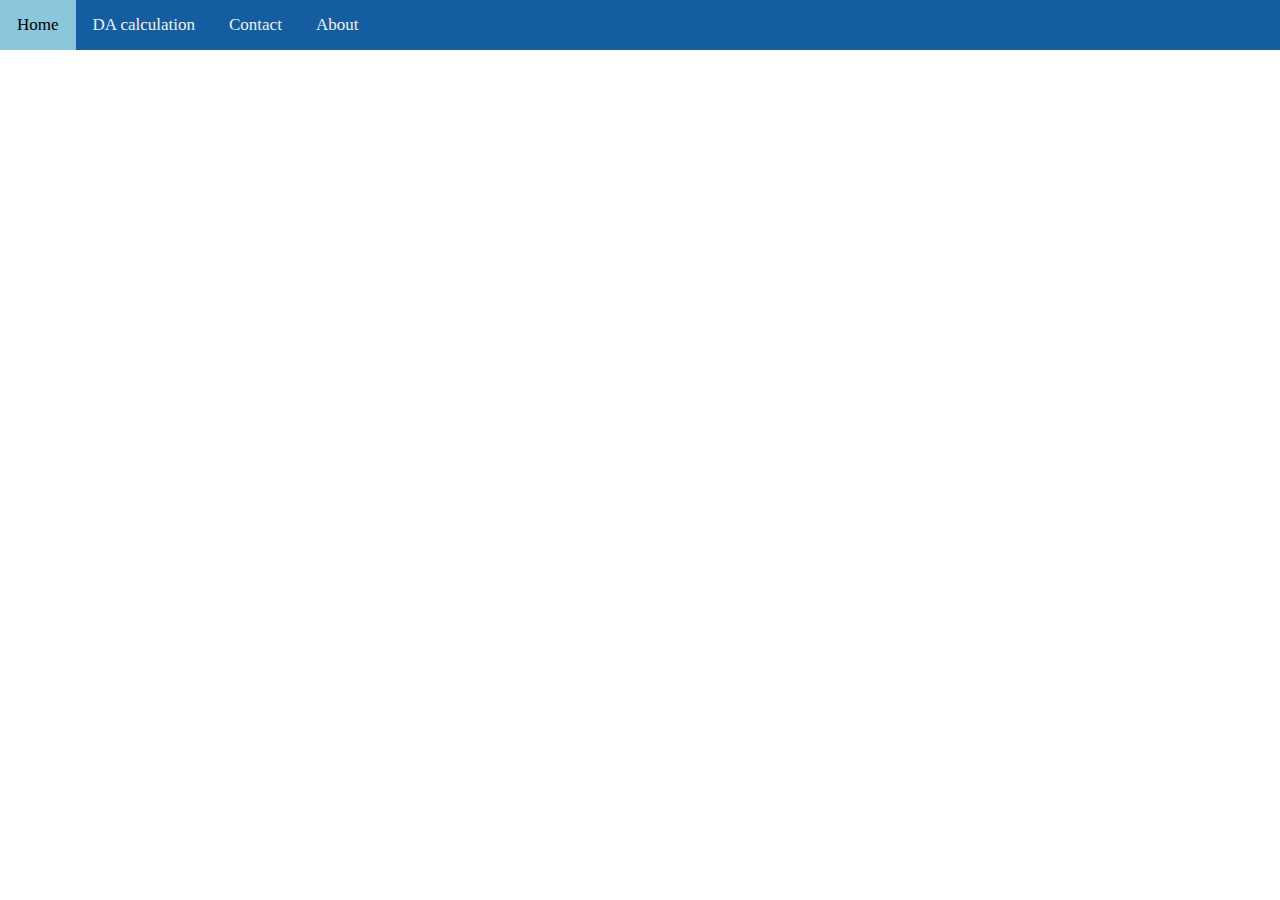
==== index.html @ 6d9160c1 "made navigation bar" ====
<!DOCTYPE html>
<html lang="en" dir="ltr">

<head>
  <meta charset="utf-8">
  <title>Bill Generator</title>
  <link rel="stylesheet" href="https://cdnjs.cloudflare.com/ajax/libs/font-awesome/4.7.0/css/font-awesome.min.css">
  <link rel="stylesheet" href="CSS/styles.css">
</head>

<body>
  <div class="topnav" id="myTopnav">
    <a href="index.html" class="active">Home</a>
    <a href="netda.html">DA calculation</a>
    <a href="#contact">Contact</a>
    <a href="#about">About</a>
    <a href="javascript:void(0);" class="icon" onclick="myFunction()">
      <i class="fa fa-bars"></i>
    </a>
  </div>
  <script>
    function myFunction() {
      var x = document.getElementById("myTopnav");
      if (x.className === "topnav") {
        x.className += " responsive";
      } else {
        x.className = "topnav";
      }
    }
  </script>
  <div class="MainContent">
    <div class="column">

    </div>
    <div class="column">

    </div>
    <div class="column">

    </div>
  </div>
  <div class="footer">

  </div>
</body>

</html>
---- CSS/styles.css ----
*{
  margin: 0;
}

/* Navigation bar */

.topnav {
  overflow: hidden;
  background-color: #145DA0;
}

.topnav a {
  float: left;
  display: block;
  color: #f2f2f2;
  text-align: center;
  padding: 15px 17px;
  text-decoration: none;
  font-size: 17px;
}

.topnav a:hover {
  background-color: #8AC7DB;
  color: black;
}

.topnav a.active {
  background-color: #0C2D48;
  color: white;
}
.topnav a.active:hover {
  background-color: #8AC7DB;
  color: black;
}

.topnav .icon {
  display: none;
}

@media screen and (max-width: 600px) {
  .topnav a:not(:first-child) {display: none;}
  .topnav a.icon {
    float: right;
    display: block;
  }
}

@media screen and (max-width: 600px) {
  .topnav.responsive {position: relative;}
  .topnav.responsive .icon {
    position: absolute;
    right: 0;
    top: 0;
  }
  .topnav.responsive a {
    float: none;
    display: block;
    text-align: left;
  }
}


/* netda.html ki css  */
.container {
  font-family:'san-serif';
  width:60%;
  margin:30px auto 0;
  display:block;
  background:#FFF;
  padding:10px 50px 50px;
}



h2 {
  font-weight:normal;
  text-align:center;
  margin-bottom:50px;
}
h2 small {
  font-weight:normal;
  color:#888;
  display:block;
}

/* form starting stylings ------------------------------- */
.group {
  position:relative;
  margin-bottom:45px;
  left:25%;
}
input 				{
  font-size:18px;
  padding:10px 10px 10px 5px;
  display:block;
  width:50%;
  border:none;
  border-bottom:1px solid #757575;
}
input:focus { outline:none; }

/* LABEL ======================================= */
label 				 {
  color:#999;
  font-size:18px;
  font-weight:normal;
  position:absolute;
  pointer-events:none;
  left:5px;
  top:10px;
  transition:0.2s ease all;
  -moz-transition:0.2s ease all;
  -webkit-transition:0.2s ease all;
}

/* active state */
input:focus ~ label, input:valid ~ label 		{
  top:-20px;
  font-size:14px;
  color:#0096FF;
}

/* BOTTOM BARS ================================= */
.bar 	{ position:relative; display:block; width:300px; }
.bar:before, .bar:after 	{
  content:'';
  height:2px;
  width:0;
  bottom:1px;
  position:absolute;
  background:#0096FF;
  transition:0.2s ease all;
  -moz-transition:0.2s ease all;
  -webkit-transition:0.2s ease all;
}
.bar:before {
  left:50%;
}
.bar:after {
  right:50%;
}

/* active state */
input:focus ~ .bar:before, input:focus ~ .bar:after {
  width:50%;
}

/* HIGHLIGHTER ================================== */
.highlight {
  position:absolute;
  height:60%;
  width:100px;
  top:25%;
  left:0;
  pointer-events:none;
  opacity:0.5;
}

/* active state */
input:focus ~ .highlight {
  -webkit-animation:inputHighlighter 0.3s ease;
  -moz-animation:inputHighlighter 0.3s ease;
  animation:inputHighlighter 0.3s ease;
}

/* ANIMATIONS ================ */
@-webkit-keyframes inputHighlighter {
	from { background:#0096FF; }
  to 	{ width:0; background:transparent; }
}
@-moz-keyframes inputHighlighter {
	from { background:#0096FF; }
  to 	{ width:0; background:transparent; }
}
@keyframes inputHighlighter {
	from { background:#0096FF; }
  to 	{ width:0; background:transparent; }
}
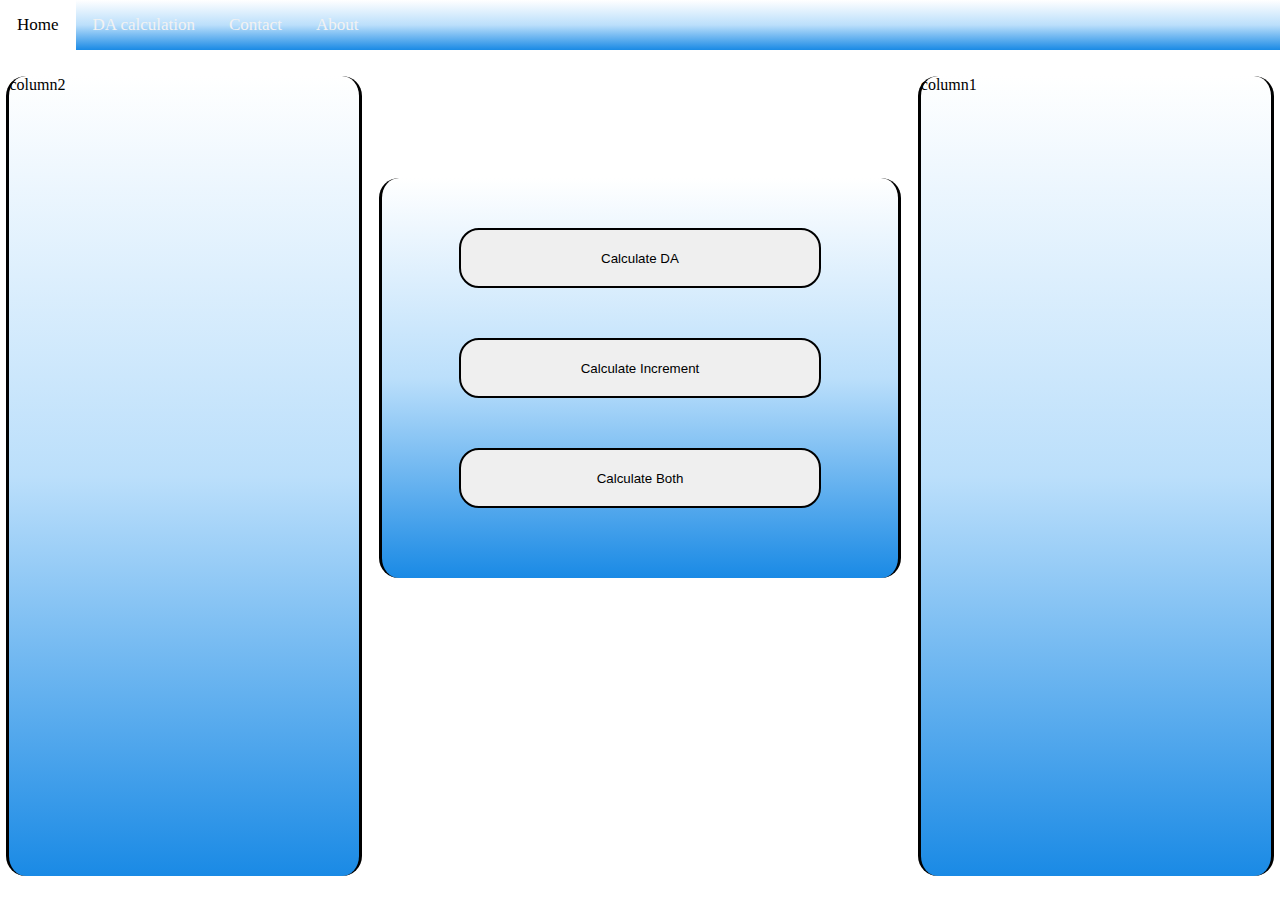
==== commit e5122d33: "modified front page and added two more pages" ====
--- a/index.html
+++ b/index.html
@@ -9,6 +9,7 @@
 </head>
 
 <body>
+  <!-- NAVIGATION BAR -->
   <div class="topnav" id="myTopnav">
     <a href="index.html" class="active">Home</a>
     <a href="netda.html">DA calculation</a>
@@ -17,6 +18,8 @@
     <a href="javascript:void(0);" class="icon" onclick="myFunction()">
       <i class="fa fa-bars"></i>
     </a>
+  </div>
+  <div class="center">
   </div>
   <script>
     function myFunction() {
@@ -28,20 +31,29 @@
       }
     }
   </script>
-  <div class="MainContent">
-    <div class="column">
 
-    </div>
-    <div class="column">
 
-    </div>
-    <div class="column">
+  <!-- MAIN CONTENT -->
+  <!-- <div class="MainContent"> -->
 
-    </div>
-  </div>
-  <div class="footer">
+  <!-- left column -->
+  <div id="div1">column1</div>
+
+  <!-- middle column -->
+  <div id="div2">column2
 
   </div>
+
+
+
+  <!-- right column -->
+  <div class="classdiv3" id="div3">
+    <button id="daBtn" type="button" name="button" onclick="document.location='netda.html'">Calculate DA</button>
+    <button id="increBtn" type="button" name="button" onclick="document.location='inccal.html'">Calculate Increment</button>
+    <button id="mixBtn" type="button" name="button" onclick="document.location='mixcal.html'">Calculate Both</button>
+  </div>
+
+  <!-- </div> -->
 </body>
 
 </html>
--- a/CSS/styles.css
+++ b/CSS/styles.css
@@ -2,11 +2,72 @@
   margin: 0;
 }
 
+/* middle column */
+/* .MainContent{
+  display: flex;
+  background-color: bisque;
+  align-content: center;
+  justify-content: center;
+} */
+
+#div1{
+  /* background-color: skyblue; */
+  background-image: linear-gradient(#FFF,#bbdffb,#1a8ae5);
+  width: 27.33%;
+  float: right;
+  height: 800px;
+  margin-top: 2%;
+  margin-right: 0.5%;
+  border-style: solid;
+  border-radius: 20px;
+  border-top: none;
+  border-bottom: none;
+  
+
+}
+#div2{
+  /* background-color: skyblue; */
+  background-image: linear-gradient(#FFF,#bbdffb,#1a8ae5);
+  width: 27.33%;
+  float: left;
+  margin-top: 2%;
+  height: 800px;
+  margin-left: 0.5%;
+  border-style: solid;
+  border-radius: 20px;
+  border-top: none;
+  border-bottom: none;
+}
+#div3{
+  /* background-color:skyblue; */
+  background-image: linear-gradient(#FFF,#bbdffb,#1a8ae5);
+  width: 40.33%;
+  margin-top: 10%;
+  margin-left: auto;
+  margin-right: auto;
+  border-style: solid;
+  border-radius: 20px;
+  border-top: none;
+  border-bottom: none;
+  height: 400px;
+}
+
+.classdiv3 button{
+  border-radius: 10px;
+  width:70%;
+  height: 60px;
+  display: inline-block;
+  margin-left: 15%;
+  margin-top: 50px;
+  margin-bottom: 50px%;
+  border-style: solid;
+  border-radius: 20px;
+}
 /* Navigation bar */
 
 .topnav {
   overflow: hidden;
-  background-color: #145DA0;
+  background-image: linear-gradient(#FFF,#bbdffb,#1a8ae5);
 }
 
 .topnav a {
@@ -20,7 +81,7 @@
 }
 
 .topnav a:hover {
-  background-color: #8AC7DB;
+  background-color:white;
   color: black;
 }
 
@@ -29,7 +90,7 @@
   color: white;
 }
 .topnav a.active:hover {
-  background-color: #8AC7DB;
+  background-color: white;
   color: black;
 }
 
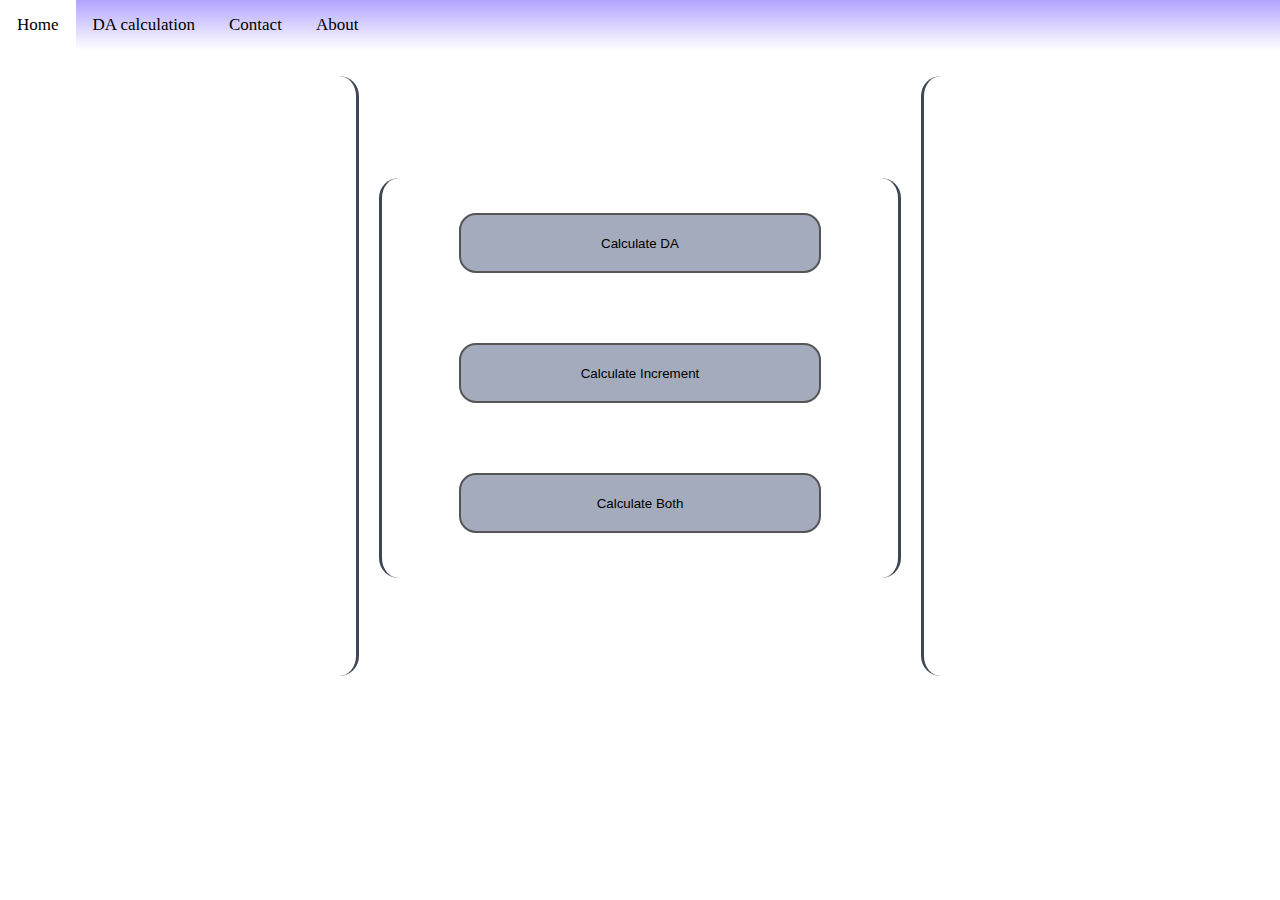
==== commit 09f2fe00: "changed web theme" ====
--- a/index.html
+++ b/index.html
@@ -33,27 +33,20 @@
   </script>
 
 
-  <!-- MAIN CONTENT -->
-  <!-- <div class="MainContent"> -->
-
+  <!-- right column -->
+  <div id="div1"></div>
   <!-- left column -->
-  <div id="div1">column1</div>
+  <div id="div2"></div>
 
   <!-- middle column -->
-  <div id="div2">column2
-
-  </div>
-
-
-
-  <!-- right column -->
   <div class="classdiv3" id="div3">
     <button id="daBtn" type="button" name="button" onclick="document.location='netda.html'">Calculate DA</button>
     <button id="increBtn" type="button" name="button" onclick="document.location='inccal.html'">Calculate Increment</button>
     <button id="mixBtn" type="button" name="button" onclick="document.location='mixcal.html'">Calculate Both</button>
   </div>
 
-  <!-- </div> -->
+
+
 </body>
 
 </html>
--- a/CSS/styles.css
+++ b/CSS/styles.css
@@ -1,79 +1,23 @@
 *{
   margin: 0;
 }
-
-/* middle column */
-/* .MainContent{
-  display: flex;
-  background-color: bisque;
-  align-content: center;
-  justify-content: center;
-} */
-
-#div1{
-  /* background-color: skyblue; */
-  background-image: linear-gradient(#FFF,#bbdffb,#1a8ae5);
-  width: 27.33%;
-  float: right;
-  height: 800px;
-  margin-top: 2%;
-  margin-right: 0.5%;
-  border-style: solid;
-  border-radius: 20px;
-  border-top: none;
-  border-bottom: none;
-  
-
-}
-#div2{
-  /* background-color: skyblue; */
-  background-image: linear-gradient(#FFF,#bbdffb,#1a8ae5);
-  width: 27.33%;
-  float: left;
-  margin-top: 2%;
-  height: 800px;
-  margin-left: 0.5%;
-  border-style: solid;
-  border-radius: 20px;
-  border-top: none;
-  border-bottom: none;
-}
-#div3{
-  /* background-color:skyblue; */
-  background-image: linear-gradient(#FFF,#bbdffb,#1a8ae5);
-  width: 40.33%;
-  margin-top: 10%;
-  margin-left: auto;
-  margin-right: auto;
-  border-style: solid;
-  border-radius: 20px;
-  border-top: none;
-  border-bottom: none;
-  height: 400px;
-}
-
-.classdiv3 button{
-  border-radius: 10px;
-  width:70%;
-  height: 60px;
-  display: inline-block;
-  margin-left: 15%;
-  margin-top: 50px;
-  margin-bottom: 50px%;
-  border-style: solid;
-  border-radius: 20px;
-}
+body{
+  background-image: url("Images/backgroundImage.jpg");
+  background-repeat: no-repeat;
+  background-size:cover;
+}
+
 /* Navigation bar */
 
 .topnav {
   overflow: hidden;
-  background-image: linear-gradient(#FFF,#bbdffb,#1a8ae5);
+  background-image: linear-gradient(#B2A4FF,#FFF);
 }
 
 .topnav a {
   float: left;
   display: block;
-  color: #f2f2f2;
+  color: black;
   text-align: center;
   padding: 15px 17px;
   text-decoration: none;
@@ -86,7 +30,7 @@
 }
 
 .topnav a.active {
-  background-color: #0C2D48;
+  background-color: #B2A4FF;
   color: white;
 }
 .topnav a.active:hover {
@@ -121,17 +65,118 @@
 }
 
 
+.MainContent{
+  background-color: transparent;
+}
+
+
+#div1{
+  /* background-color: skyblue; */
+  /* background-image: linear-gradient(#FFF,#bbdffb,#1a8ae5); */
+  width: 27.33%;
+  float: right;
+  height: 600px;
+  margin-top: 2%;
+  margin-right: 0.5%;
+  border-color: #3F4756;
+  border-style: solid;
+  border-radius: 20px;
+  border-top: none;
+  border-bottom: none;
+  border-right: none;
+
+}
+#div2{
+  /* background-color: skyblue; */
+  /* background-image: linear-gradient(#FFF,#bbdffb,#1a8ae5); */
+  width: 27.33%;
+  float: left;
+  margin-top: 2%;
+  height: 600px;
+  margin-left: 0.5%;
+  border-color: #3F4756;
+  border-style: solid;
+  border-radius: 20px;
+  border-top: none;
+  border-bottom: none;
+  border-left: none;
+}
+#div3{
+  /* background-color:skyblue; */
+  /* background-image: linear-gradient(#FFF,#bbdffb,#1a8ae5); */
+  width: 40.33%;
+  margin-top: 10%;
+  margin-left: auto;
+  margin-right: auto;
+  border-style: solid;
+  border-color: #3F4756;
+  border-radius: 20px;
+  border-top: none;
+  border-bottom: none;
+  height: 400px;
+}
+
+.classdiv3 button{
+  border-color:#555;
+  border-style: solid;
+  border-radius: 17px;
+  background-color: #A3ABBD;
+  position: relative;
+  width:70%;
+  height: 60px;
+  display: inline-block;
+  margin-left: 15%;
+  margin-top: 35px;
+  margin-bottom: 35px;
+}
+
+.classdiv3 button:hover{
+  background-color:#3F4756;
+  border-color:#888;
+
+}
+
+
 /* netda.html ki css  */
+
+
 .container {
+  background-color: transparent;
+  /* border-color: #3F4756;
+  border-width: 3px;
+  border-top-style: none;
+  border-bottom-style: none;
+  border-left-style: solid;
+  border-right-style: solid;
+  border-radius: 20px; */
   font-family:'san-serif';
-  width:60%;
+  width:50%;
   margin:30px auto 0;
   display:block;
-  background:#FFF;
+  /* background:#FFF; */
   padding:10px 50px 50px;
 }
 
-
+.container button{
+  border-radius: 10px;
+  border-color:#555;
+  background-color: #A3ABBD;
+  width:90px;
+  height:50px;
+  position: relative;
+}
+.container button:hover{
+  background-color:#3F4756;
+  border-color:#888;
+
+}
+
+#sumitbtn{
+  left:60%;
+}
+#resetbtn{
+  left:10%;
+}
 
 h2 {
   font-weight:normal;
@@ -148,21 +193,24 @@
 .group {
   position:relative;
   margin-bottom:45px;
-  left:25%;
+  left:20%;
 }
 input 				{
+  background-color: transparent;
   font-size:18px;
   padding:10px 10px 10px 5px;
   display:block;
-  width:50%;
+  width:60%;
   border:none;
-  border-bottom:1px solid #757575;
+  /* border-color: #3F4756; */
+
+  border-bottom:1px solid #3F4756;
 }
 input:focus { outline:none; }
 
 /* LABEL ======================================= */
 label 				 {
-  color:#999;
+  color:#3F4756;
   font-size:18px;
   font-weight:normal;
   position:absolute;
@@ -178,7 +226,7 @@
 input:focus ~ label, input:valid ~ label 		{
   top:-20px;
   font-size:14px;
-  color:#0096FF;
+  color:#6B0B3D;
 }
 
 /* BOTTOM BARS ================================= */
@@ -189,7 +237,7 @@
   width:0;
   bottom:1px;
   position:absolute;
-  background:#0096FF;
+  background:#6B0B3D;
   transition:0.2s ease all;
   -moz-transition:0.2s ease all;
   -webkit-transition:0.2s ease all;
@@ -226,14 +274,18 @@
 
 /* ANIMATIONS ================ */
 @-webkit-keyframes inputHighlighter {
-	from { background:#0096FF; }
+	from { background:#6B0B3D; }
   to 	{ width:0; background:transparent; }
 }
 @-moz-keyframes inputHighlighter {
-	from { background:#0096FF; }
+	from { background:#6B0B3D; }
   to 	{ width:0; background:transparent; }
 }
 @keyframes inputHighlighter {
-	from { background:#0096FF; }
+	from { background:#6B0B3D; }
   to 	{ width:0; background:transparent; }
 }
+
+
+
+/******************************************************/
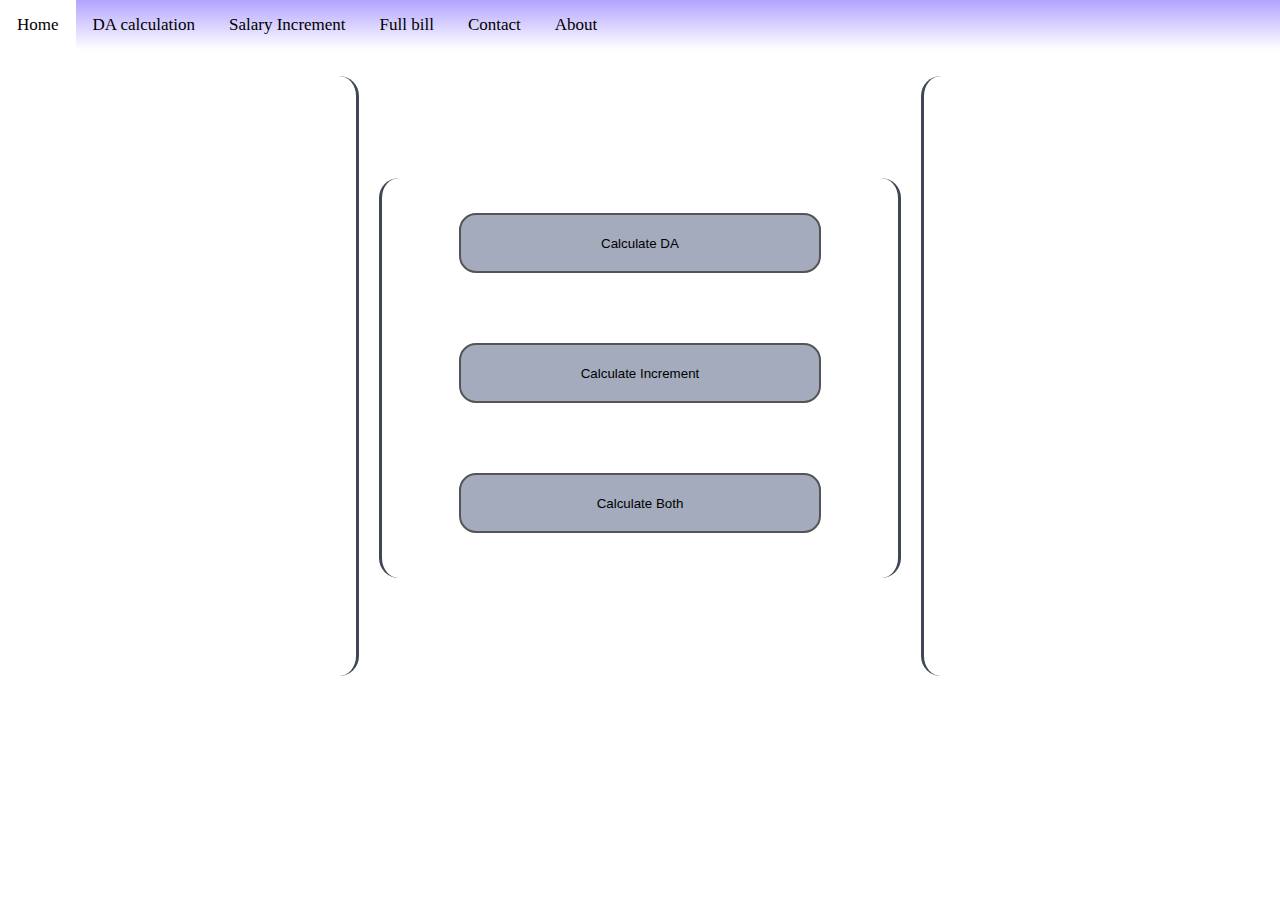
==== commit 221d91f0: "Merge branch 'main' of https://github.com/SahilLohan/HRMS-Bill-Generation-Website into main" ====
--- a/index.html
+++ b/index.html
@@ -13,6 +13,8 @@
   <div class="topnav" id="myTopnav">
     <a href="index.html" class="active">Home</a>
     <a href="netda.html">DA calculation</a>
+    <a href="inccal.html">Salary Increment</a>
+    <a href="mixcal.html">Full bill</a>
     <a href="#contact">Contact</a>
     <a href="#about">About</a>
     <a href="javascript:void(0);" class="icon" onclick="myFunction()">
@@ -46,7 +48,6 @@
   </div>
 
 
-
 </body>
 
 </html>
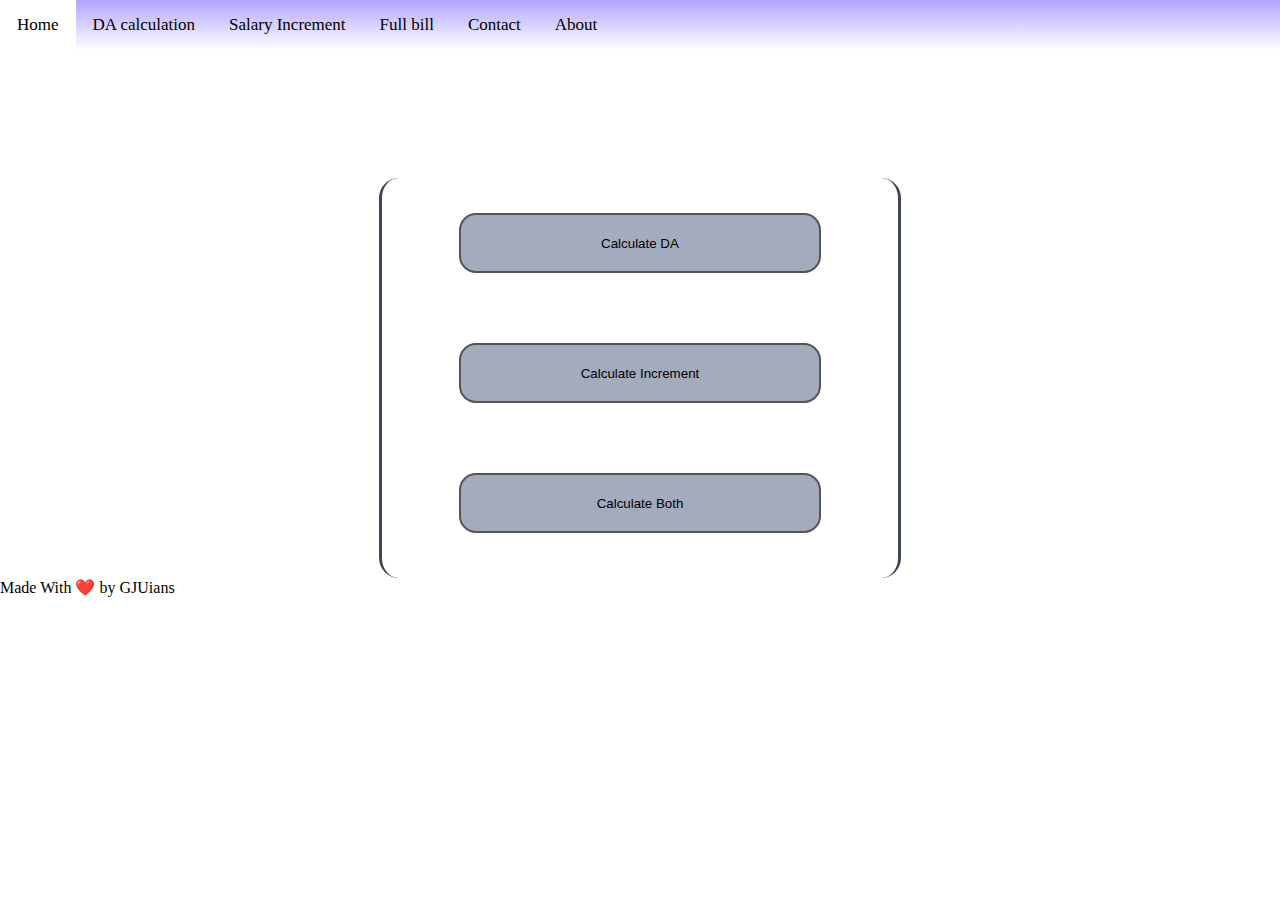
==== commit 7a8c1be9: "Merge branch 'main' of https://github.com/SahilLohan/HRMS-Bill-Generation-Website into main" ====
--- a/index.html
+++ b/index.html
@@ -2,8 +2,9 @@
 <html lang="en" dir="ltr">
 
 <head>
-  <meta charset="utf-8">
+  <meta charset="utf-8" name="viewport" content="width=device-width, initial-scale=1.0">
   <title>Bill Generator</title>
+  <link rel="icon" type="image/x-icon" href="CSS/Images/favi.png">
   <link rel="stylesheet" href="https://cdnjs.cloudflare.com/ajax/libs/font-awesome/4.7.0/css/font-awesome.min.css">
   <link rel="stylesheet" href="CSS/styles.css">
 </head>
@@ -15,13 +16,11 @@
     <a href="netda.html">DA calculation</a>
     <a href="inccal.html">Salary Increment</a>
     <a href="mixcal.html">Full bill</a>
-    <a href="#contact">Contact</a>
+    <a href="contact.html">Contact</a>
     <a href="#about">About</a>
     <a href="javascript:void(0);" class="icon" onclick="myFunction()">
       <i class="fa fa-bars"></i>
     </a>
-  </div>
-  <div class="center">
   </div>
   <script>
     function myFunction() {
@@ -35,10 +34,11 @@
   </script>
 
 
+<div class="MainContent">
   <!-- right column -->
-  <div id="div1"></div>
+  <!-- <div id="div1"></div> -->
   <!-- left column -->
-  <div id="div2"></div>
+  <!-- <div id="div2"></div> -->
 
   <!-- middle column -->
   <div class="classdiv3" id="div3">
@@ -46,8 +46,12 @@
     <button id="increBtn" type="button" name="button" onclick="document.location='inccal.html'">Calculate Increment</button>
     <button id="mixBtn" type="button" name="button" onclick="document.location='mixcal.html'">Calculate Both</button>
   </div>
+</div>
 
 
 </body>
 
+<footer>
+<p>Made With ❤️ by GJUians</p>
+<br>
 </html>
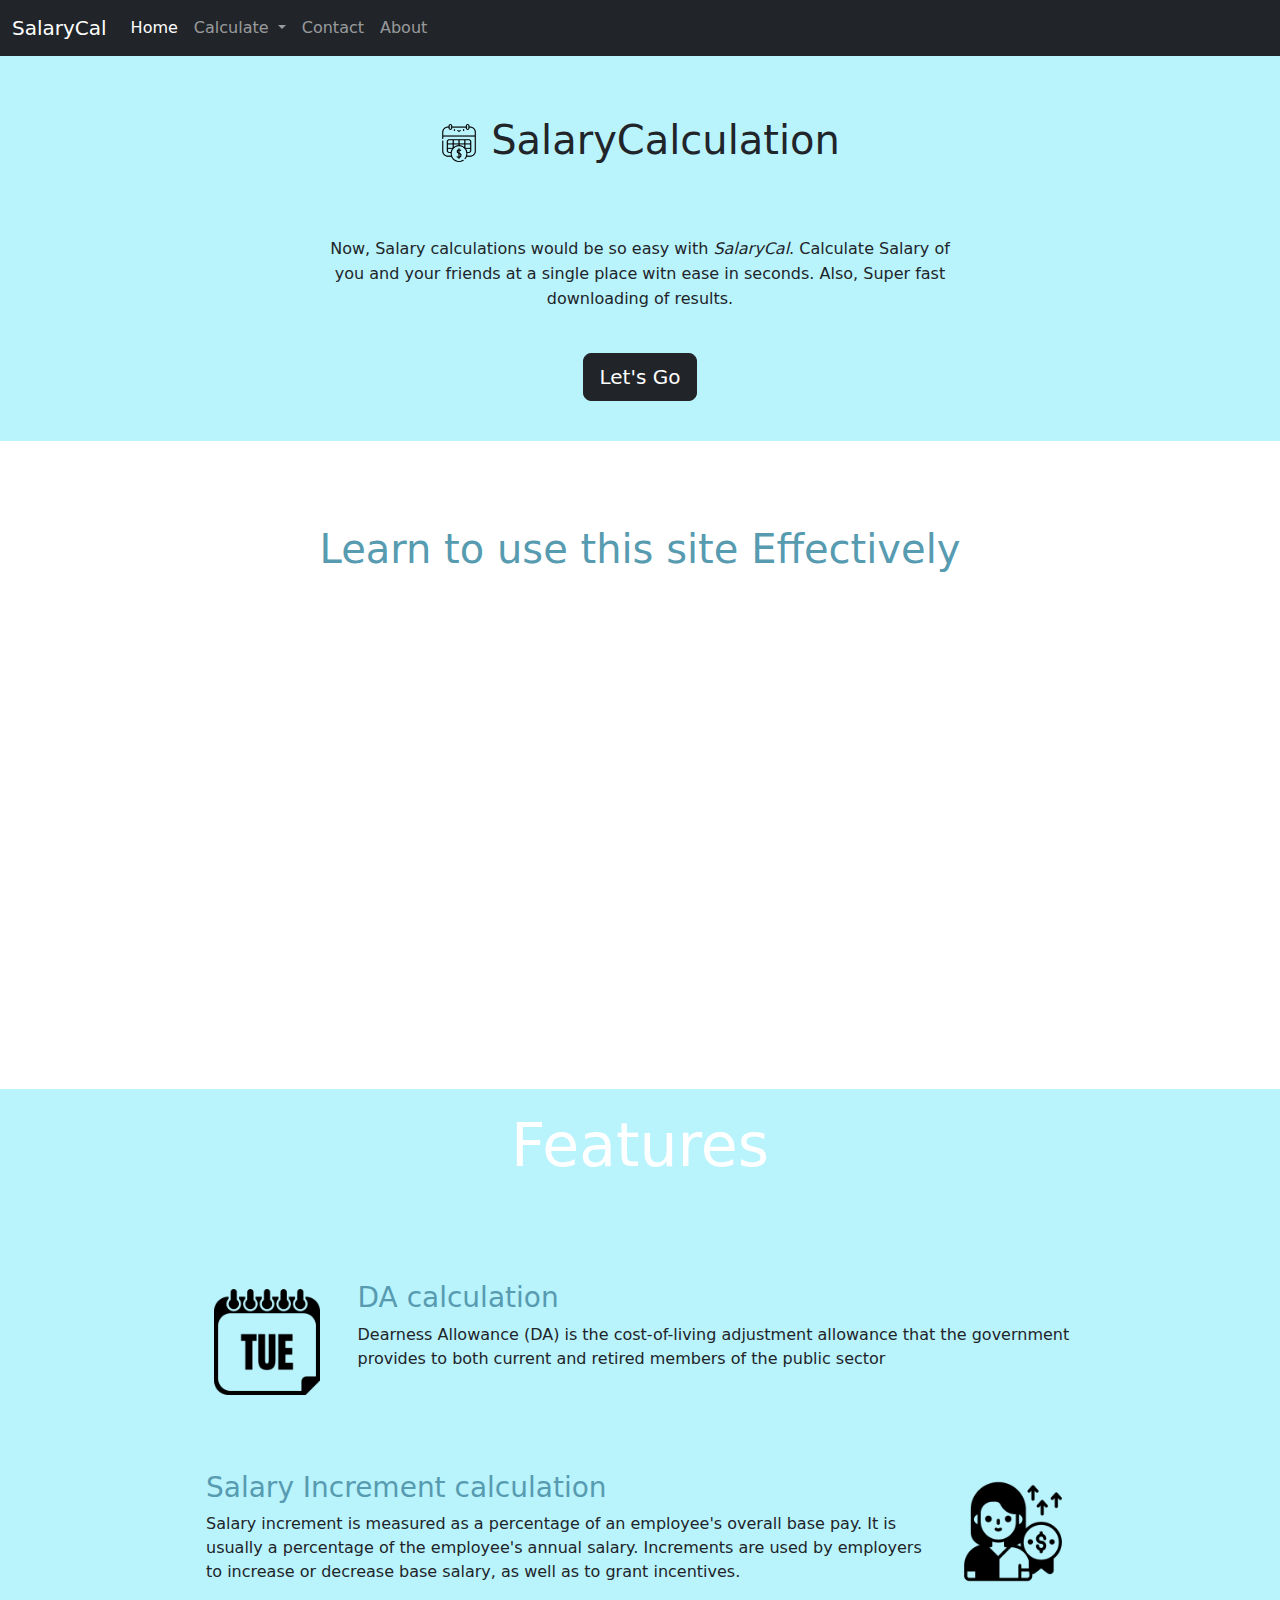
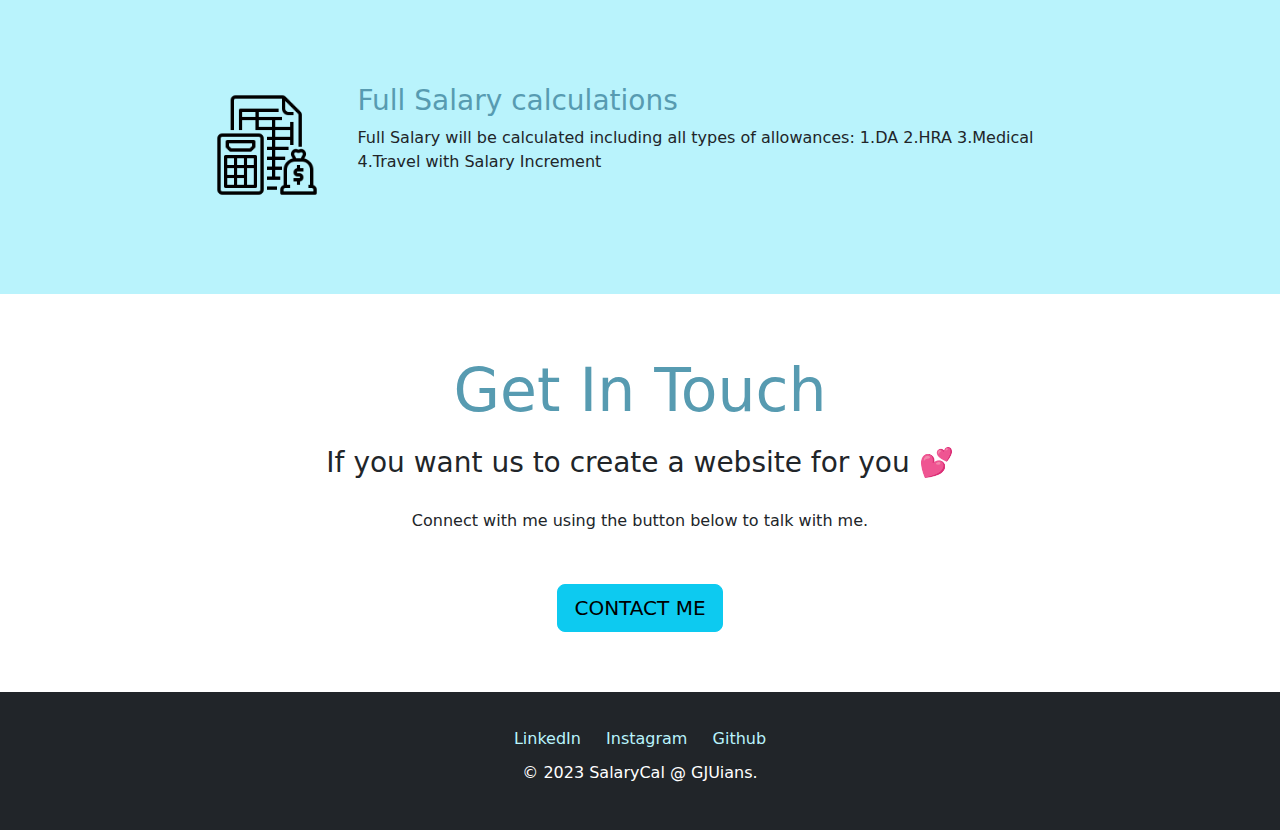
==== commit 2190fe3f: "Changed Full user interface of home page" ====
--- a/index.html
+++ b/index.html
@@ -4,54 +4,152 @@
 <head>
   <meta charset="utf-8" name="viewport" content="width=device-width, initial-scale=1.0">
   <title>Bill Generator</title>
-  <link rel="icon" type="image/x-icon" href="CSS/Images/favi.png">
-  <link rel="stylesheet" href="https://cdnjs.cloudflare.com/ajax/libs/font-awesome/4.7.0/css/font-awesome.min.css">
-  <link rel="stylesheet" href="CSS/styles.css">
+  <link rel="icon" type="image/x-icon" href="CSS/Images/WebIcon.png">
+  <link href="https://cdn.jsdelivr.net/npm/bootstrap@5.0.0/dist/css/bootstrap.min.css" rel="stylesheet">
+  <script src="https://cdn.jsdelivr.net/npm/bootstrap@5.0.1/dist/js/bootstrap.min.js" integrity="sha384-Atwg2Pkwv9vp0ygtn1JAojH0nYbwNJLPhwyoVbhoPwBhjQPR5VtM2+xf0Uwh9KtT" crossorigin="anonymous"></script>
+  <link rel="stylesheet" href="CSS/index.css">
 </head>
 
 <body>
+
   <!-- NAVIGATION BAR -->
-  <div class="topnav" id="myTopnav">
-    <a href="index.html" class="active">Home</a>
-    <a href="netda.html">DA calculation</a>
-    <a href="inccal.html">Salary Increment</a>
-    <a href="mixcal.html">Full bill</a>
-    <a href="contact.html">Contact</a>
-    <a href="#about">About</a>
-    <a href="javascript:void(0);" class="icon" onclick="myFunction()">
-      <i class="fa fa-bars"></i>
-    </a>
-  </div>
-  <script>
-    function myFunction() {
-      var x = document.getElementById("myTopnav");
-      if (x.className === "topnav") {
-        x.className += " responsive";
-      } else {
-        x.className = "topnav";
+  <!-- <div class="topnav" id="myTopnav">
+      <a href="index.html" class="active">Home</a>
+      <a href="netda.html">DA calculation</a>
+      <a href="inccal.html">Salary Increment</a>
+      <a href="mixcal.html">Full bill</a>
+      <a href="contact.html">Contact</a>
+      <a href="#about">About</a>
+      <a href="javascript:void(0);" class="icon" onclick="myFunction()">
+        <i class="fa fa-bars"></i>
+      </a>
+    </div>
+    <script>
+      function myFunction() {
+        var x = document.getElementById("myTopnav");
+        if (x.className === "topnav") {
+          x.className += " responsive";
+        } else {
+          x.className = "topnav";
+        }
       }
-    }
-  </script>
+    </script> -->
+
+  <nav class="navbar navbar-expand-lg navbar-dark bg-dark">
+    <div class="container-fluid">
+
+      <a class="navbar-brand" href="#">SalaryCal</a>
+
+      <button class="navbar-toggler" type="button" data-bs-toggle="collapse" data-bs-target="#navbarSupportedContent" aria-controls="navbarSupportedContent" aria-expanded="false" aria-label="Toggle navigation">
+        <span class="navbar-toggler-icon"></span>
+      </button>
 
 
-<div class="MainContent">
-  <!-- right column -->
-  <!-- <div id="div1"></div> -->
-  <!-- left column -->
-  <!-- <div id="div2"></div> -->
+      <div class="collapse navbar-collapse" id="navbarSupportedContent">
+        <ul class="navbar-nav me-auto mb-2 mb-lg-0">
 
-  <!-- middle column -->
-  <div class="classdiv3" id="div3">
-    <button id="daBtn" type="button" name="button" onclick="document.location='netda.html'">Calculate DA</button>
-    <button id="increBtn" type="button" name="button" onclick="document.location='inccal.html'">Calculate Increment</button>
-    <button id="mixBtn" type="button" name="button" onclick="document.location='mixcal.html'">Calculate Both</button>
+          <li class="nav-item">
+            <a class="nav-link active" aria-current="page" href="#Home">Home</a>
+          </li>
+
+          <li class="nav-item dropdown">
+            <a class="nav-link dropdown-toggle" href="" id="navbarDropdown" role="button" data-bs-toggle="dropdown" aria-expanded="false">
+              Calculate
+            </a>
+            <ul class="dropdown-menu" aria-labelledby="navbarDropdown">
+              <li><a class="dropdown-item" href="#Calculate">Daily Allowance</a></li>
+              <li><a class="dropdown-item" href="#Calculate">Salary Increment</a></li>
+              <li>
+                <hr class="dropdown-divider">
+              </li>
+              <li><a class="dropdown-item" href="#Calculate">Full Salary</a></li>
+            </ul>
+          </li>
+
+          <li class="nav-item">
+            <a class="nav-link" href="#contact">Contact</a>
+          </li>
+          <li class="nav-item">
+            <a class="nav-link" href="#About">About</a>
+          </li>
+
+        </ul>
+      </div>
+    </div>
+  </nav>
+
+
+
+  <div class="top-container" id="Home">
+    <h1><span><img src="CSS/Images/WebIcon.png" alt="..."> </span> SalaryCalculation</h1>
+    <p>Now, Salary calculations would be so easy with <em>SalaryCal</em>.
+      Calculate Salary of you and your friends at a single place witn ease in seconds.
+      Also, Super fast downloading of results.
+    </p>
+    <button type="button" class="btn btn-dark btn-lg btn-block">Let's Go</button>
+  </div>
+
+<br>
+
+  <div class="video-container">
+    <h1>Learn to use this site Effectively</h1>
+    <iframe width="64%" height="70%" src="https://www.youtube.com/embed/vjMqnithfc8?autoplay=0&mute=1"></iframe>
+  </div>
+
+<br>
+
+  <div class="button-container" id="Calculate">
+    <h2>Features</h2>
+    <div class="button-row">
+      <img onclick="document.location='netda.html'" class="DAimg" src="CSS/Images/DA.png" alt="">
+      <h3 onclick="document.location='netda.html'">DA calculation</h3>
+      <p>Dearness Allowance (DA) is the cost-of-living adjustment allowance that the government provides to both current and retired members of the public sector</p>
+    </div>
+    <div class="button-row">
+      <img onclick="document.location='inccal.html'" class="INCimg"  src="CSS/Images/INC.png" alt="">
+      <h3 onclick="document.location='inccal.html'">Salary Increment calculation</h3>
+      <p>Salary increment is measured as a percentage of an employee's overall base pay. It is usually a percentage of the employee's annual salary. Increments are used by employers to increase or decrease base salary, as well as to grant incentives.</p>
+    </div>
+    <div class="button-row">
+      <img onclick="document.location='mixcal.html'" class="FULLimg"  src="CSS/Images/FULL.png" alt="">
+      <h3 onclick="document.location='mixcal.html'">Full Salary calculations</h3>
+      <p>Full Salary will be calculated including all types of allowances: 1.DA 2.HRA 3.Medical 4.Travel with Salary Increment</p>
+    </div>
+  </div>
+
+  <div class="contact-me" id="contact">
+    <h1>Get In Touch</h1>
+    <h3>If you want us to create a website for you 💕</h3>
+    <p>Connect with me using the button below to talk with me.</p>
+    <a class="btn btn-info btn-lg btn-block" href="mailto:sahillohan07@email.com">CONTACT ME</a>
   </div>
 </div>
 
 
+<div class="bottom-container bg-dark " id="About">
+  <a class="footer-link" href="https://www.linkedin.com/">LinkedIn</a>
+  <a class="footer-link" href="https://twitter.com/">Instagram</a>
+  <a class="footer-link" href="https://www.appbrewery.co/">Github</a>
+<br>
+  <p>© 2023 SalaryCal @ GJUians.</p>
+</div>
+
+
+
+
+  <!-- <div class="MainContent">
+  <div class="classdiv3" id="div3">
+    <button id="daBtn" type="button" name="button" >Calculate DA</button>
+    <button id="increBtn" type="button" name="button" onclick="document.location='inccal.html'">Calculate Increment</button>
+    <button id="mixBtn" type="button" name="button" onclick="document.location='mixcal.html'">Calculate Both</button>
+  </div>
+</div> -->
+
+
+  <!-- Bootstrap scripts -->
+  <script src="https://code.jquery.com/jquery-3.3.1.slim.min.js" integrity="sha384-q8i/X+965DzO0rT7abK41JStQIAqVgRVzpbzo5smXKp4YfRvH+8abtTE1Pi6jizo" crossorigin="anonymous"></script>
+  <script src="https://cdn.jsdelivr.net/npm/popper.js@1.14.7/dist/umd/popper.min.js" integrity="sha384-UO2eT0CpHqdSJQ6hJty5KVphtPhzWj9WO1clHTMGa3JDZwrnQq4sF86dIHNDz0W1" crossorigin="anonymous"></script>
+  <script src="https://cdn.jsdelivr.net/npm/bootstrap@4.3.1/dist/js/bootstrap.min.js" integrity="sha384-JjSmVgyd0p3pXB1rRibZUAYoIIy6OrQ6VrjIEaFf/nJGzIxFDsf4x0xIM+B07jRM" crossorigin="anonymous"></script>
 </body>
 
-<footer>
-<p>Made With ❤️ by GJUians</p>
-<br>
 </html>
--- a/CSS/index.css
+++ b/CSS/index.css
@@ -0,0 +1,112 @@
+body{
+  text-align: center;
+}
+
+h1{
+  padding: 1.5em 0 1.5em 0;
+}
+.top-container{
+  background-color: #B9F3FC;
+}
+.top-container img{
+  width:3%;
+}
+
+.top-container p{
+  width:50%;
+  margin:12px auto 12px auto;
+  line-height: 25px;
+}
+.top-container button{
+  margin:30px auto 40px auto;
+}
+
+
+.video-container {
+  height: 600px;
+}
+.video-container h1{
+  color: #579BB1;
+}
+.button-container {
+  background-color: #B9F3FC;
+  padding:20px;
+}
+
+.button-container h2{
+  color: white;
+  font-size: 60px;
+}
+.button-container h3{
+  color: #579BB1;
+}
+
+.button-container h3:hover{
+  color: white;
+}
+
+.button-row img{
+  width: 14%;
+  border-radius: 18px;
+  padding:8px;
+}
+.button-row img:hover{
+  width: 16%;
+  background-color: white;
+}
+.button-row{
+  margin: 100px auto;
+  width:70%;
+  text-align: left;
+}
+.DAimg{
+  float:left;
+  margin-right: 30px;
+}
+
+.INCimg{
+  float:right;
+  margin-left: 30px;
+}
+
+.FULLimg{
+  float:left;
+  margin-right: 30px;
+}
+
+.contact-me{
+  margin: 60px auto;
+}
+
+.contact-me h1{
+  color: #579BB1;
+  font-size: 60px;
+  padding: 0;
+  margin:0;
+}
+
+.contact-me h3{
+  margin:20px;
+}
+
+.contact-me p{
+  height:25px;
+  margin:30px auto 50px;
+}
+.bottom-container{
+  padding: 35px;
+}
+.bottom-container p{
+  color: white;
+  margin: 10px auto;
+}
+
+.bottom-container a{
+  color: #B9F3FC;
+  text-decoration: none;
+  margin: 10px;
+}
+
+.bottom-container a:hover{
+  color: white;
+}
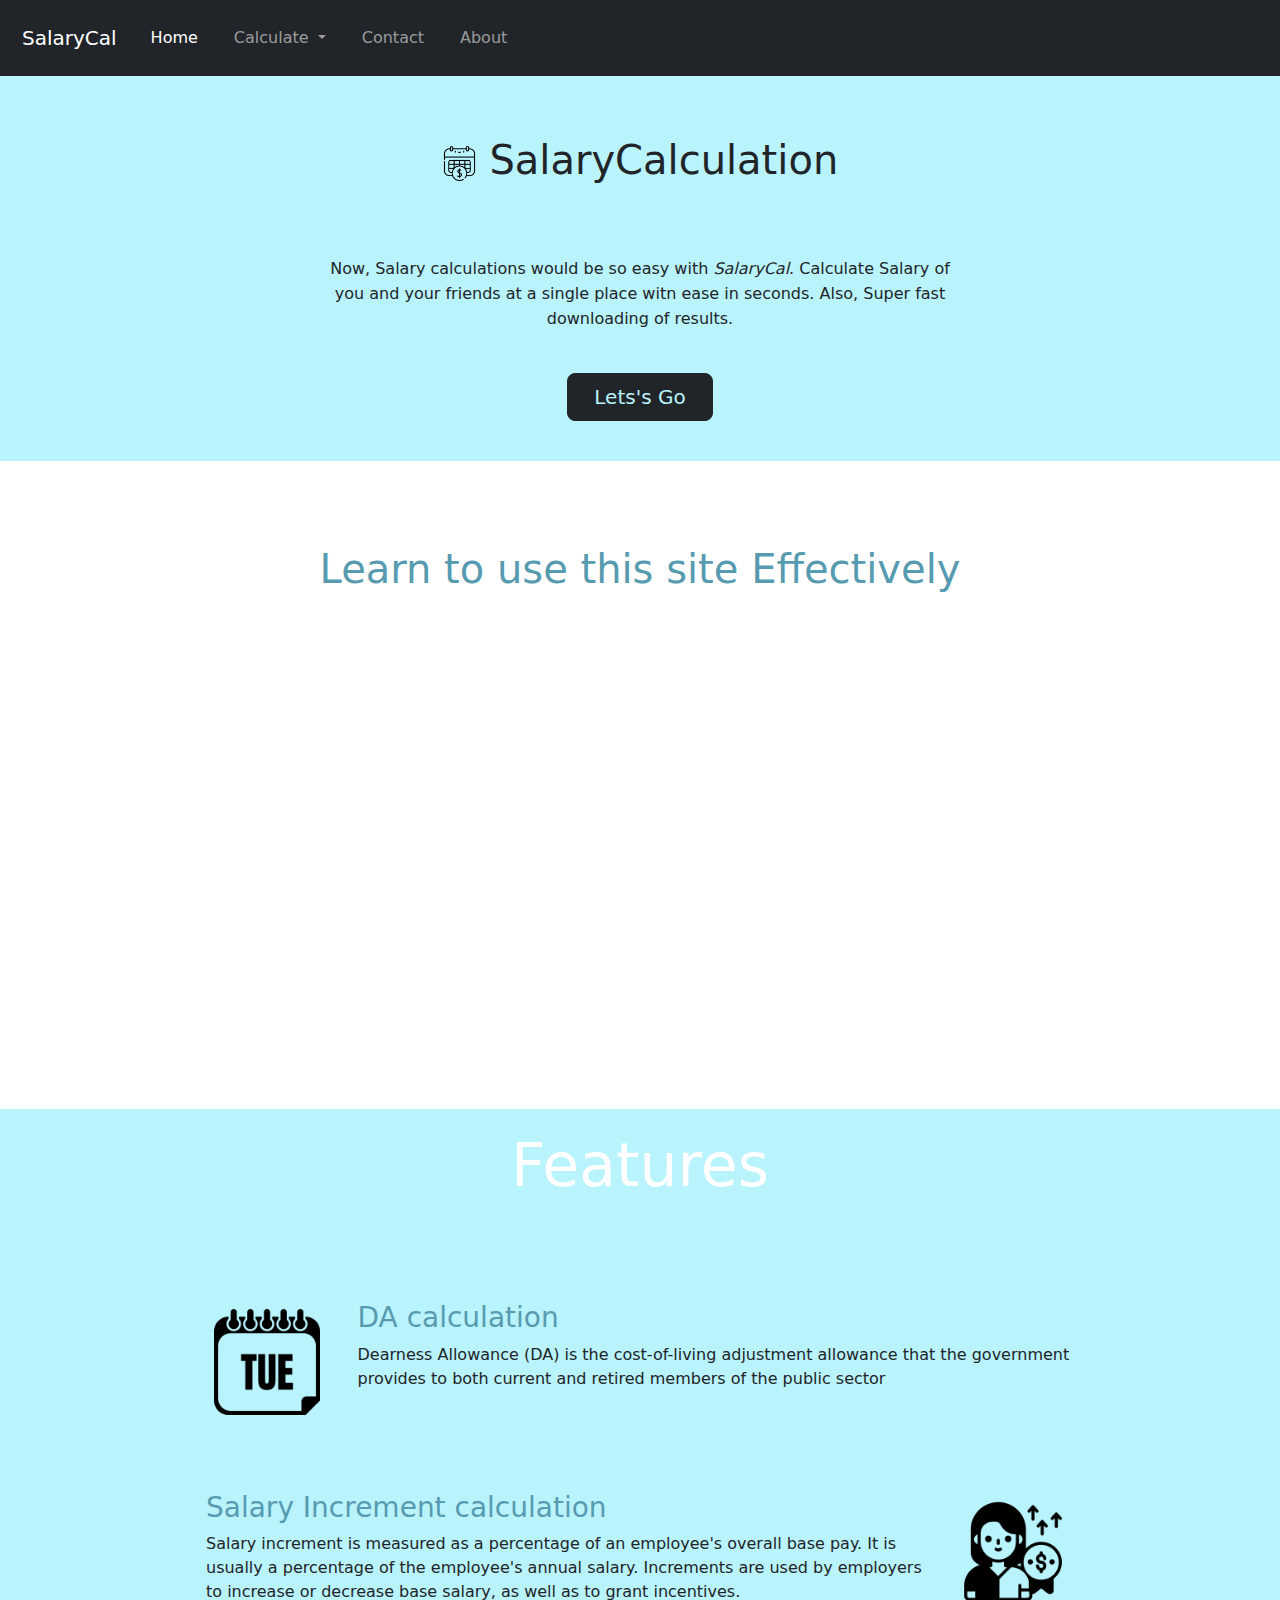
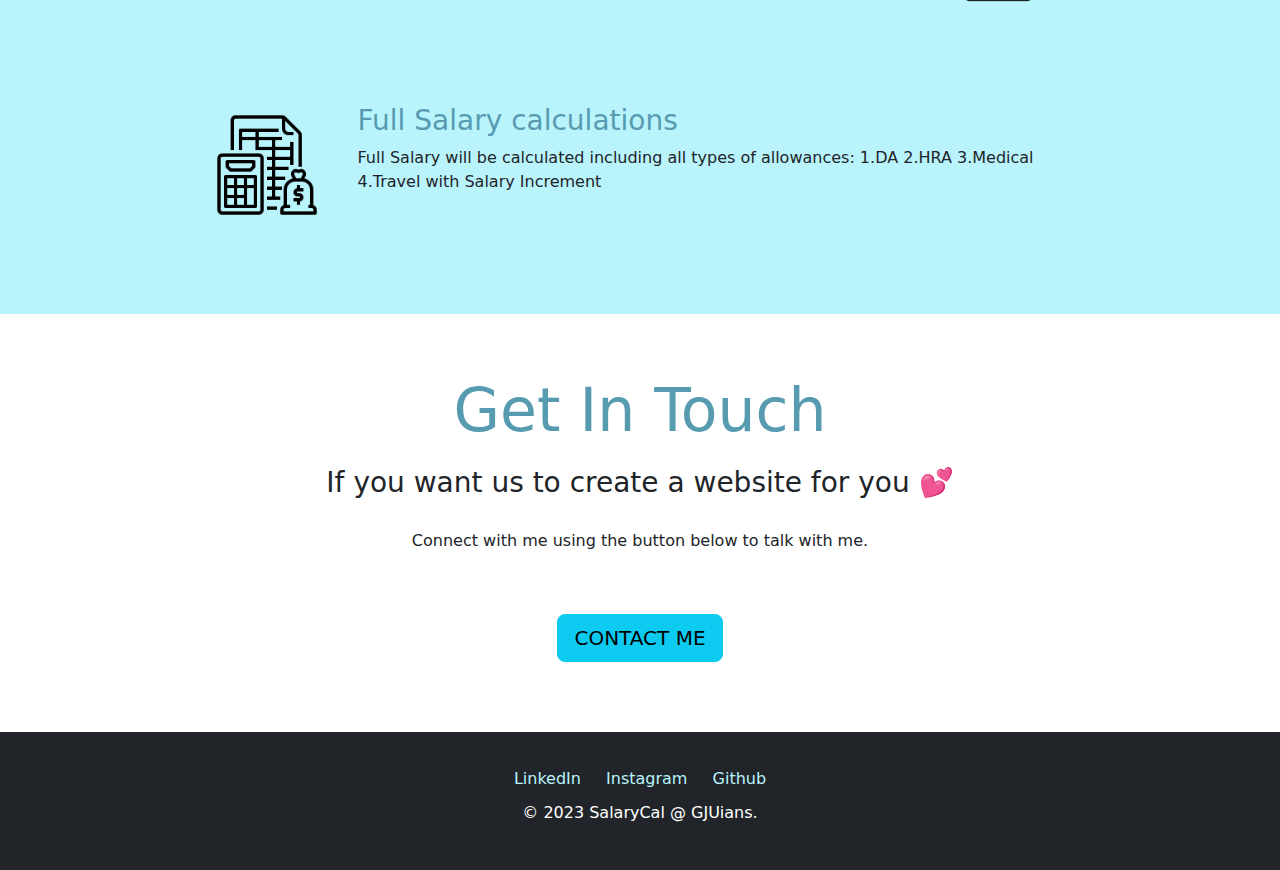
==== commit 0b25652f: "netda page ki UI change kr di" ====
--- a/index.html
+++ b/index.html
@@ -12,31 +12,11 @@
 
 <body>
 
-  <!-- NAVIGATION BAR -->
-  <!-- <div class="topnav" id="myTopnav">
-      <a href="index.html" class="active">Home</a>
-      <a href="netda.html">DA calculation</a>
-      <a href="inccal.html">Salary Increment</a>
-      <a href="mixcal.html">Full bill</a>
-      <a href="contact.html">Contact</a>
-      <a href="#about">About</a>
-      <a href="javascript:void(0);" class="icon" onclick="myFunction()">
-        <i class="fa fa-bars"></i>
-      </a>
-    </div>
-    <script>
-      function myFunction() {
-        var x = document.getElementById("myTopnav");
-        if (x.className === "topnav") {
-          x.className += " responsive";
-        } else {
-          x.className = "topnav";
-        }
-      }
-    </script> -->
+<!-- Navigation bar -->
+  <nav class="navbar navbar-expand-lg navbar-dark bg-dark">
 
-  <nav class="navbar navbar-expand-lg navbar-dark bg-dark">
-    <div class="container-fluid">
+
+    <div class="container-fluid">  
 
       <a class="navbar-brand" href="#">SalaryCal</a>
 
@@ -57,12 +37,12 @@
               Calculate
             </a>
             <ul class="dropdown-menu" aria-labelledby="navbarDropdown">
-              <li><a class="dropdown-item" href="#Calculate">Daily Allowance</a></li>
-              <li><a class="dropdown-item" href="#Calculate">Salary Increment</a></li>
+              <li><a class="dropdown-item" href="netda.html">Daily Allowance</a></li>
+              <li><a class="dropdown-item" href="inccal.html">Salary Increment</a></li>
               <li>
                 <hr class="dropdown-divider">
               </li>
-              <li><a class="dropdown-item" href="#Calculate">Full Salary</a></li>
+              <li><a class="dropdown-item" href="mixcal.html">Full Salary</a></li>
             </ul>
           </li>
 
@@ -78,7 +58,7 @@
     </div>
   </nav>
 
-
+<!-- welcome and goal of website -->
 
   <div class="top-container" id="Home">
     <h1><span><img src="CSS/Images/WebIcon.png" alt="..."> </span> SalaryCalculation</h1>
@@ -86,17 +66,25 @@
       Calculate Salary of you and your friends at a single place witn ease in seconds.
       Also, Super fast downloading of results.
     </p>
-    <button type="button" class="btn btn-dark btn-lg btn-block">Let's Go</button>
+    <button type="button" class="btn btn-dark btn-lg btn-block"><a href="#Calculate">Lets's Go</a></button>
   </div>
 
-<br>
+
+
+  <br>
+
+<!-- tutorial video -->
 
   <div class="video-container">
     <h1>Learn to use this site Effectively</h1>
-    <iframe width="64%" height="70%" src="https://www.youtube.com/embed/vjMqnithfc8?autoplay=0&mute=1"></iframe>
+    <iframe width="64%" height="70%" src="https://www.youtube.com/embed/vjMqnithfc8?autoplay=1&mute=0"></iframe>
   </div>
 
-<br>
+
+
+  <br>
+
+<!-- main pages to redirect -->
 
   <div class="button-container" id="Calculate">
     <h2>Features</h2>
@@ -106,16 +94,20 @@
       <p>Dearness Allowance (DA) is the cost-of-living adjustment allowance that the government provides to both current and retired members of the public sector</p>
     </div>
     <div class="button-row">
-      <img onclick="document.location='inccal.html'" class="INCimg"  src="CSS/Images/INC.png" alt="">
+      <img onclick="document.location='inccal.html'" class="INCimg" src="CSS/Images/INC.png" alt="">
       <h3 onclick="document.location='inccal.html'">Salary Increment calculation</h3>
-      <p>Salary increment is measured as a percentage of an employee's overall base pay. It is usually a percentage of the employee's annual salary. Increments are used by employers to increase or decrease base salary, as well as to grant incentives.</p>
+      <p>Salary increment is measured as a percentage of an employee's overall base pay. It is usually a percentage of the employee's annual salary. Increments are used by employers to increase or decrease base salary, as well as to grant incentives.
+      </p>
     </div>
     <div class="button-row">
-      <img onclick="document.location='mixcal.html'" class="FULLimg"  src="CSS/Images/FULL.png" alt="">
+      <img onclick="document.location='mixcal.html'" class="FULLimg" src="CSS/Images/FULL.png" alt="">
       <h3 onclick="document.location='mixcal.html'">Full Salary calculations</h3>
       <p>Full Salary will be calculated including all types of allowances: 1.DA 2.HRA 3.Medical 4.Travel with Salary Increment</p>
     </div>
   </div>
+
+
+<!-- Contact div -->
 
   <div class="contact-me" id="contact">
     <h1>Get In Touch</h1>
@@ -123,28 +115,20 @@
     <p>Connect with me using the button below to talk with me.</p>
     <a class="btn btn-info btn-lg btn-block" href="mailto:sahillohan07@email.com">CONTACT ME</a>
   </div>
-</div>
-
-
-<div class="bottom-container bg-dark " id="About">
-  <a class="footer-link" href="https://www.linkedin.com/">LinkedIn</a>
-  <a class="footer-link" href="https://twitter.com/">Instagram</a>
-  <a class="footer-link" href="https://www.appbrewery.co/">Github</a>
-<br>
-  <p>© 2023 SalaryCal @ GJUians.</p>
-</div>
+  </div>
 
 
 
 
-  <!-- <div class="MainContent">
-  <div class="classdiv3" id="div3">
-    <button id="daBtn" type="button" name="button" >Calculate DA</button>
-    <button id="increBtn" type="button" name="button" onclick="document.location='inccal.html'">Calculate Increment</button>
-    <button id="mixBtn" type="button" name="button" onclick="document.location='mixcal.html'">Calculate Both</button>
+<!-- Footer -->
+
+  <div class="bottom-container bg-dark " id="About">
+    <a class="footer-link" href="https://www.linkedin.com/">LinkedIn</a>
+    <a class="footer-link" href="https://twitter.com/">Instagram</a>
+    <a class="footer-link" href="https://www.appbrewery.co/">Github</a>
+    <br>
+    <p>© 2023 SalaryCal @ GJUians.</p>
   </div>
-</div> -->
-
 
   <!-- Bootstrap scripts -->
   <script src="https://code.jquery.com/jquery-3.3.1.slim.min.js" integrity="sha384-q8i/X+965DzO0rT7abK41JStQIAqVgRVzpbzo5smXKp4YfRvH+8abtTE1Pi6jizo" crossorigin="anonymous"></script>
--- a/CSS/index.css
+++ b/CSS/index.css
@@ -5,11 +5,17 @@
 h1{
   padding: 1.5em 0 1.5em 0;
 }
+a{
+  color: #B9F3FC;
+  text-decoration: none;
+  margin: 10px;
+}
+
 .top-container{
   background-color: #B9F3FC;
 }
 .top-container img{
-  width:3%;
+  width:35px;
 }
 
 .top-container p{
@@ -47,6 +53,7 @@
 
 .button-row img{
   width: 14%;
+  min-width: 80px;
   border-radius: 18px;
   padding:8px;
 }
@@ -101,12 +108,6 @@
   margin: 10px auto;
 }
 
-.bottom-container a{
-  color: #B9F3FC;
-  text-decoration: none;
-  margin: 10px;
-}
-
 .bottom-container a:hover{
   color: white;
 }
